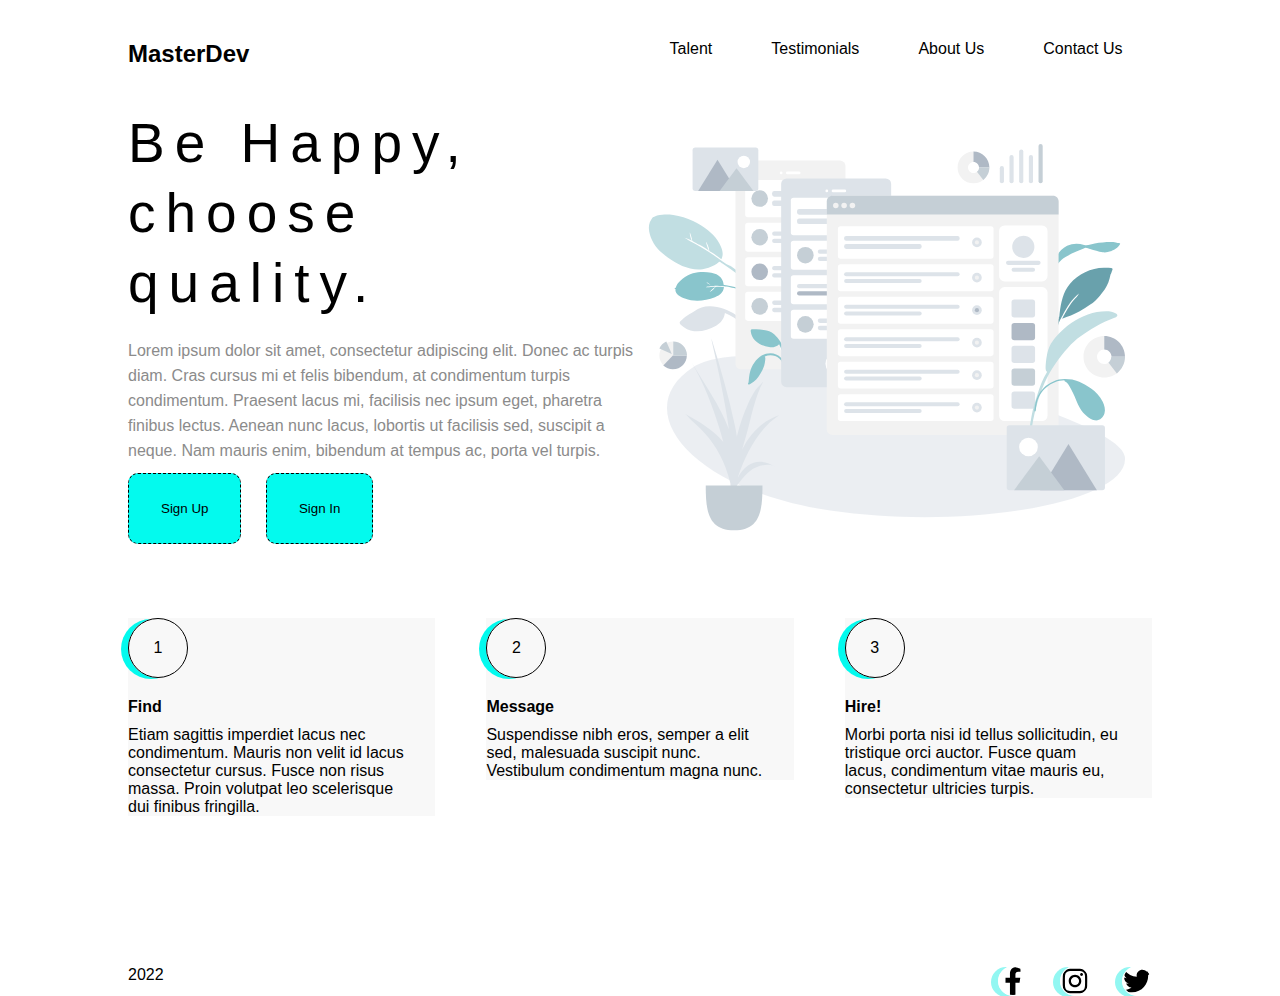
==== Clase 23/index.html @ 7fceef18 "agrego clase 23" ====
<!DOCTYPE html>
<html lang="en">
<head>
    <meta charset="UTF-8">
    <meta http-equiv="X-UA-Compatible" content="IE=edge">
    <meta name="viewport" content="width=device-width, initial-scale=1.0">
    <link rel="stylesheet" href="css/main.css">
    <title>Clase 23</title>
</head>
<body class="flex centrar column">
    <header class="flex space-between margen-top-alto usar-80">
        <h2 class="bolder">MasterDev</h2>
        <nav class="usar-50">
            <ul class="flex space-around sin-puntos usar-100">
                <li class="pointer">Talent</li>
                <li class="pointer">Testimonials</li>
                <li class="pointer">About Us</li>
                <li class="pointer">Contact Us</li>
            </ul>
        </nav>
    </header>
    <main class="usar-80">
        <section class="flex space-between margen-top-alto">
            <div class="flex column usar-50">
                <h2 class="h2 usar-80">Be Happy, choose quality.</h2>
                <p class="alto-linea-25 color-gris margenes-2">Lorem ipsum dolor sit amet, consectetur adipiscing elit. Donec ac turpis diam. Cras cursus mi et felis bibendum, at condimentum turpis condimentum. Praesent lacus mi, facilisis nec ipsum eget, pharetra finibus lectus. Aenean nunc lacus, lobortis ut facilisis sed, suscipit a neque. Nam mauris enim, bibendum at tempus ac, porta vel turpis.</p>
                <div>
                    <button class="btn">Sign Up</button>
                    <button class="btn margen-izquierda">Sign In</button>
                </div>
            </div>
            <img class="usar-50" src="./assets/wireframe.svg" alt="wireframe">
        </section>
        <section class="flex space-between margen-top-alto">
            <article class="bg-second usar-30">
                <div class="crl">1</div>
                <h4 class="bolder margenes-2">Find</h4>
                <p class="usar-90">Etiam sagittis imperdiet lacus nec condimentum. Mauris non velit id lacus consectetur cursus. Fusce non risus massa. Proin volutpat leo scelerisque dui finibus fringilla.</p>
            </article>
            <article class="bg-second usar-30">
                <div class="crl">2</div>
                <h4 class="bolder margenes-2">Message</h4>
                <p class="usar-90">Suspendisse nibh eros, semper a elit sed, malesuada suscipit nunc. Vestibulum condimentum magna nunc.</p>
            </article>
            <article class="bg-second usar-30">
                <div class="crl">3</div>
                <h4 class="bolder margenes-2">Hire!</h4>
                <p class="usar-90">Morbi porta nisi id tellus sollicitudin, eu tristique orci auctor. Fusce quam lacus, condimentum vitae mauris eu, consectetur ultricies turpis.</p>
            </article>
        </section>
    </main>
    <footer class="usar-80 flex space-between margen-top-muy-alto">
        <p>2022</p>
        <div class="flex space-between usar-15">
            <img class="crl2" src="./assets/facebook.svg" alt="facebook">
            <img class="crl2" src="./assets/instagram.svg" alt="instagram">
            <img class="crl2" src="./assets/twitter.svg" alt="twitter">
        </div>
    </footer>
</body>
</html>
---- Clase 23/css/main.css ----
.margen-top-alto {
  margin-top: 40px;
}

.margen-top-muy-alto {
  margin-top: 150px;
}

.margenes-2 {
  margin-top: 20px;
  margin-bottom: 10px;
}

.margen-izquierda {
  margin-left: 20px;
}

.btn {
  padding: 3vh 2.5vw;
  background-color: #03faee;
  border: 1px;
  border-color: #000;
  border-radius: 10px;
  border-style: dashed;
  cursor: pointer;
  transition: all 0.5s linear;
}
.btn:hover {
  transform: translateY(10px);
}

* {
  font-family: Arial, Helvetica, sans-serif;
  font-weight: 400;
}

.h2 {
  font-family: Impact, Haettenschweiler, "Arial Narrow Bold", sans-serif;
  font-size: 55px;
  line-height: 70px;
  letter-spacing: 10px;
}

.bolder {
  font-weight: 700;
}

.alto-linea-25 {
  line-height: 25px;
}

.color-gris {
  color: #8b8b8b;
}

.flex, .crl, .crl2 {
  display: flex;
}
.flex.space-around, .space-around.crl, .space-around.crl2 {
  align-items: center;
  justify-content: space-around;
}
.flex.space-between, .space-between.crl, .space-between.crl2 {
  align-items: flex-start;
  justify-content: space-between;
}
.flex.centrar, .crl, .crl2 {
  justify-content: center;
  align-items: center;
}
.flex.column, .column.crl, .column.crl2 {
  flex-direction: column;
}

.usar-15 {
  width: 15%;
}

.usar-30 {
  width: 30%;
}

.usar-50 {
  width: 50%;
}

.usar-55 {
  width: 55%;
}

.usar-65 {
  width: 65%;
}

.usar-80 {
  width: 80%;
}

.usar-90 {
  width: 90%;
}

.usar-100 {
  width: 100%;
}

.crl {
  border: 1px solid;
  border-color: #000;
  border-radius: 100%;
  box-shadow: -7px 1px #03faee;
  height: 60px;
  width: 60px;
}

.crl2 {
  border: 1px solid;
  border-color: #000;
  border-radius: 100%;
  box-shadow: -7px 1px #03faee;
  height: 60px;
  width: 60px;
  border-color: #fff;
  box-shadow: -7px 1px #92f7f2;
  height: 30px;
  width: 30px;
}

* {
  margin: 0;
  padding: 0;
  box-sizing: border-box;
}

.bg-second {
  background-color: #f8f8f8;
}

.sin-puntos {
  list-style-type: none;
}

.pointer {
  cursor: pointer;
}/*# sourceMappingURL=main.css.map */
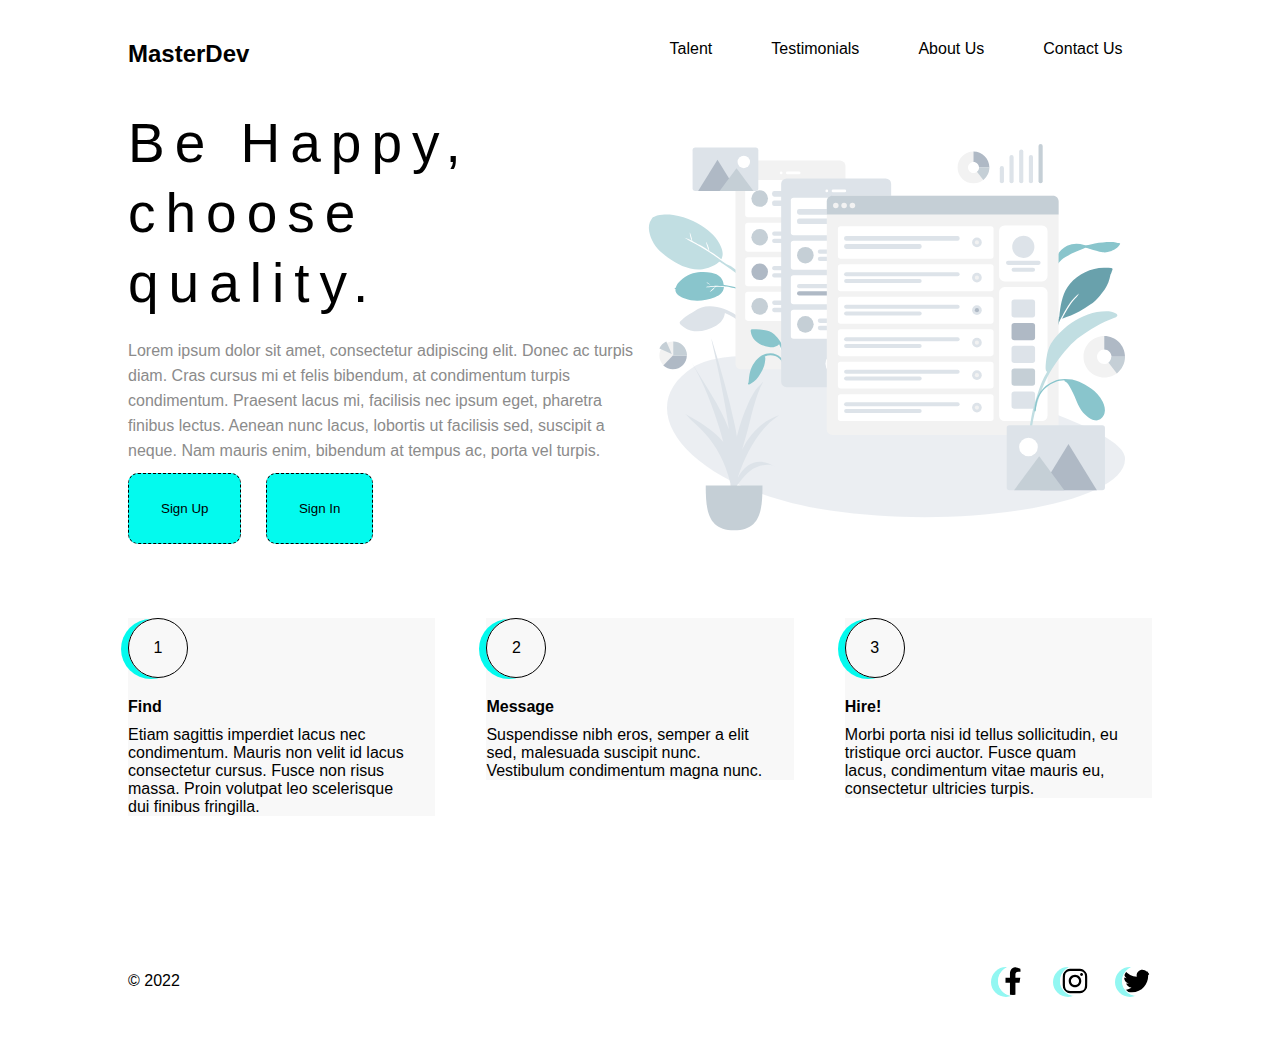
==== commit b310fba3: "cambios clase 23" ====
--- a/Clase 23/index.html
+++ b/Clase 23/index.html
@@ -49,8 +49,8 @@
             </article>
         </section>
     </main>
-    <footer class="usar-80 flex space-between margen-top-muy-alto">
-        <p>2022</p>
+    <footer class="usar-80 flex space-between margen-top-muy-alto margen-bottom align-center">
+        <p>© 2022</p>
         <div class="flex space-between usar-15">
             <img class="crl2" src="./assets/facebook.svg" alt="facebook">
             <img class="crl2" src="./assets/instagram.svg" alt="instagram">
--- a/Clase 23/css/main.css
+++ b/Clase 23/css/main.css
@@ -4,6 +4,10 @@
 
 .margen-top-muy-alto {
   margin-top: 150px;
+}
+
+.margen-bottom {
+  margin-bottom: 50px;
 }
 
 .margenes-2 {
@@ -70,6 +74,9 @@
 }
 .flex.column, .column.crl, .column.crl2 {
   flex-direction: column;
+}
+.flex.align-center, .align-center.crl, .align-center.crl2 {
+  align-items: center;
 }
 
 .usar-15 {
